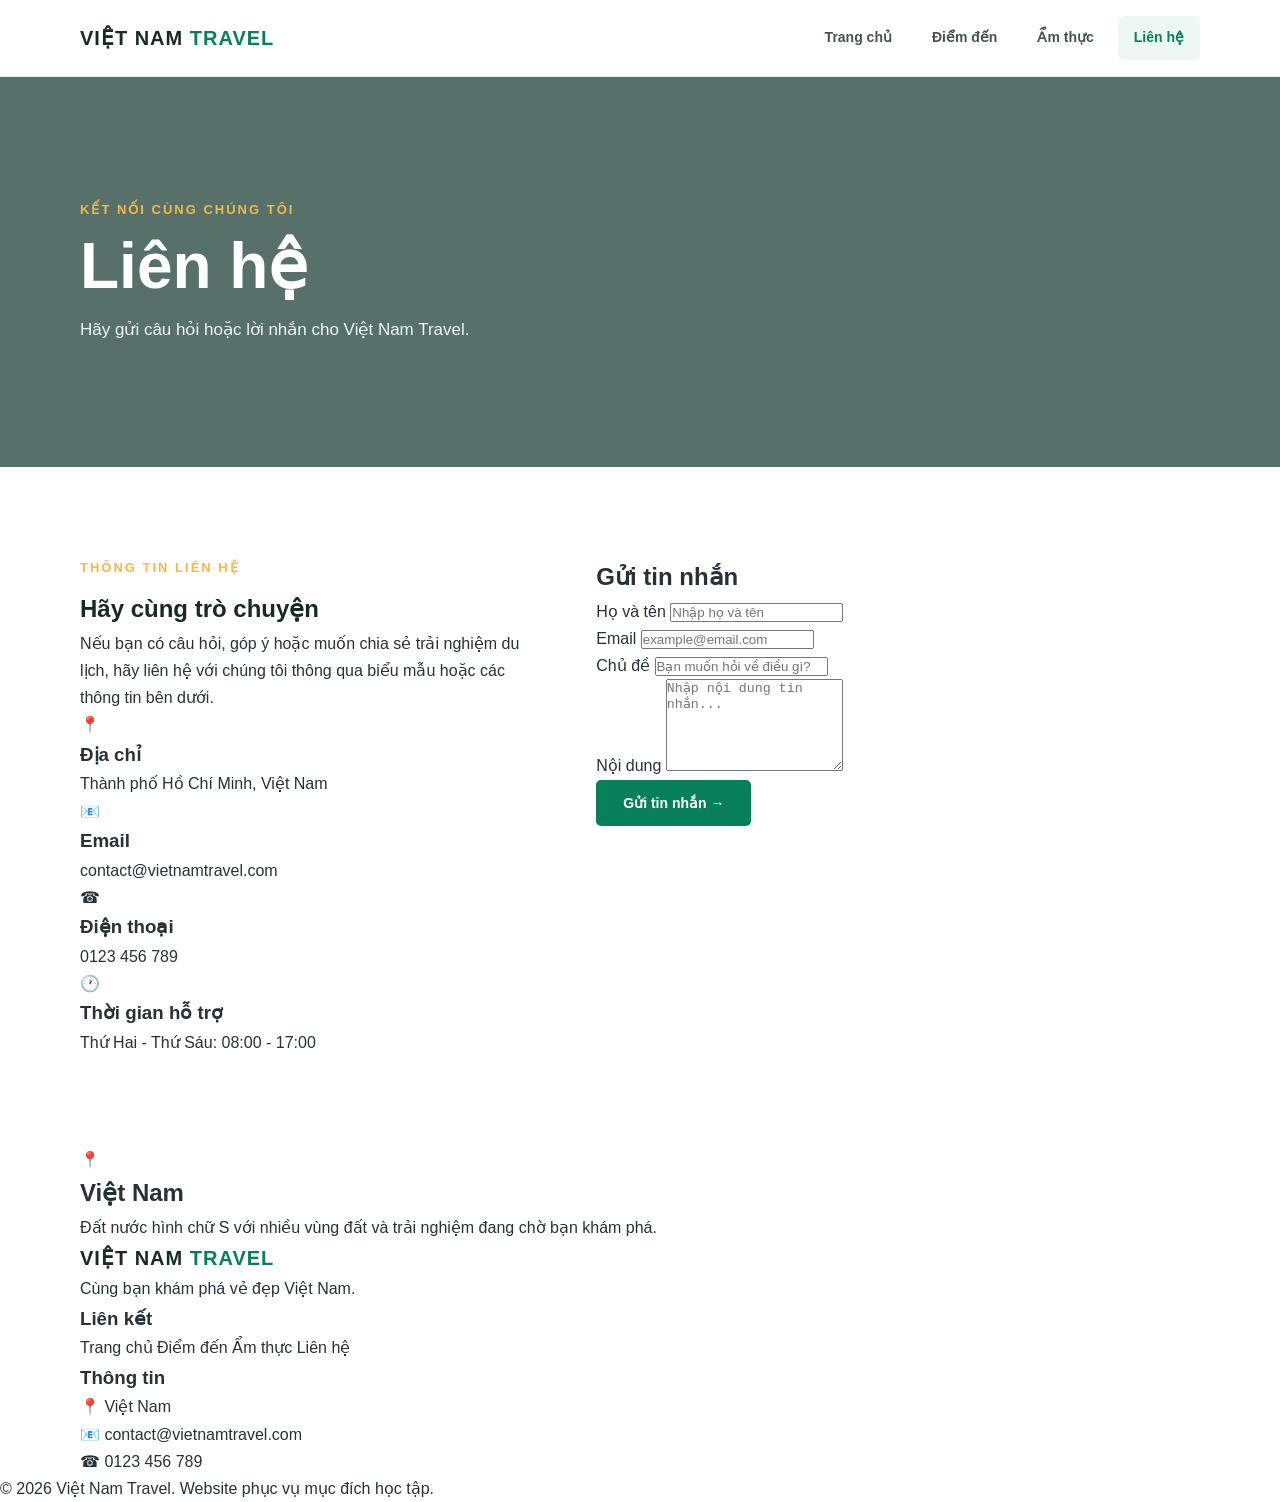
==== contact.html @ dacb250d "first commit" ====
<!DOCTYPE html>
<html lang="vi">

<head>
    <meta charset="UTF-8">
    <meta name="viewport" content="width=device-width, initial-scale=1.0">
    <meta name="description" content="Liên hệ Việt Nam Travel">
    <title>Liên hệ - Việt Nam Travel</title>
    <link rel="stylesheet" href="style.css">
</head>

<body>
    <header class="site-header">
        <div class="container header-content">
            <a href="index.html" class="logo">VIỆT NAM <span>TRAVEL</span></a>
            <nav class="navbar">
                <a href="index.html">Trang chủ</a>
                <a href="destinations.html">Điểm đến</a>
                <a href="food.html">Ẩm thực</a>
                <a href="contact.html" class="active">Liên hệ</a>
            </nav>
        </div>
    </header>
    <main>
        <section class="page-banner contact-banner">
            <div class="container">
                <p class="hero-subtitle">KẾT NỐI CÙNG CHÚNG TÔI</p>
                <h1>Liên hệ</h1>
                <p>
                    Hãy gửi câu hỏi hoặc lời nhắn cho Việt Nam Travel.
                </p>
            </div>
        </section>
        <section class="section contact-section">
            <div class="container">
                <div class="contact-grid">
                    <div class="contact-info">
                        <p class="section-label">THÔNG TIN LIÊN HỆ</p>
                        <h2>Hãy cùng trò chuyện</h2>
                        <p>
                            Nếu bạn có câu hỏi, góp ý hoặc muốn chia sẻ
                            trải nghiệm du lịch, hãy liên hệ với chúng tôi
                            thông qua biểu mẫu hoặc các thông tin bên dưới.
                        </p>
                        <div class="contact-item">
                            <span class="contact-icon">📍</span>
                            <div>
                                <h3>Địa chỉ</h3>
                                <p>Thành phố Hồ Chí Minh, Việt Nam</p>
                            </div>
                        </div>
                        <div class="contact-item">
                            <span class="contact-icon">📧</span>
                            <div>
                                <h3>Email</h3>
                                <p>contact@vietnamtravel.com</p>
                            </div>
                        </div>
                        <div class="contact-item">
                            <span class="contact-icon">☎</span>
                            <div>
                                <h3>Điện thoại</h3>
                                <p>0123 456 789</p>
                            </div>
                        </div>
                        <div class="contact-item">
                            <span class="contact-icon">🕐</span>
                            <div>
                                <h3>Thời gian hỗ trợ</h3>
                                <p>Thứ Hai - Thứ Sáu: 08:00 - 17:00</p>
                            </div>
                        </div>
                    </div>
                    <div class="contact-form-wrapper">
                        <h2>Gửi tin nhắn</h2>
                        <form class="contact-form" action="#" method="post">
                            <div class="form-row">
                                <div class="form-group">
                                    <label for="name">Họ và tên</label>
                                    <input type="text" id="name" name="name" placeholder="Nhập họ và tên" required>
                                </div>
                                <div class="form-group">
                                    <label for="email">Email</label>
                                    <input type="email" id="email" name="email" placeholder="example@email.com"
                                        required>
                                </div>
                            </div>
                            <div class="form-group">
                                <label for="subject">Chủ đề</label>
                                <input type="text" id="subject" name="subject" placeholder="Bạn muốn hỏi về điều gì?">
                            </div>
                            <div class="form-group">
                                <label for="message">Nội dung</label>
                                <textarea id="message" name="message" rows="6" placeholder="Nhập nội dung tin nhắn..."
                                    required></textarea>
                            </div>
                            <button type="submit" class="btn">
                                Gửi tin nhắn →
                            </button>
                        </form>
                    </div>
                </div>
            </div>
        </section>
        <section class="map-section">
            <div class="container">
                <div class="simple-map">
                    <div class="map-icon">📍</div>
                    <h2>Việt Nam</h2>
                    <p>
                        Đất nước hình chữ S với nhiều vùng đất và
                        trải nghiệm đang chờ bạn khám phá.
                    </p>
                </div>
            </div>
        </section>
    </main>
    <footer class="site-footer">
        <div class="container footer-grid">
            <div>
                <a href="index.html" class="logo footer-logo">
                    VIỆT NAM <span>TRAVEL</span>
                </a>
                <p>Cùng bạn khám phá vẻ đẹp Việt Nam.</p>
            </div>
            <div>
                <h3>Liên kết</h3>
                <a href="index.html">Trang chủ</a>
                <a href="destinations.html">Điểm đến</a>
                <a href="food.html">Ẩm thực</a>
                <a href="contact.html">Liên hệ</a>
            </div>
            <div>
                <h3>Thông tin</h3>
                <p>📍 Việt Nam</p>
                <p>📧 contact@vietnamtravel.com</p>
                <p>☎ 0123 456 789</p>
            </div>
        </div>
        <div class="footer-bottom">
            <p>&copy; 2026 Việt Nam Travel. Website phục vụ mục đích học tập.</p>
        </div>
    </footer>
</body>

</html>
---- style.css ----
/* ---------- RESET ---------- */

* {
    margin: 0;
    padding: 0;
    box-sizing: border-box;
}

html {
    scroll-behavior: smooth;
}

body {
    font-family: Arial, Helvetica, sans-serif;
    color: #263238;
    background: #ffffff;
    line-height: 1.7;
}

img {
    display: block;
    width: 100%;
}

a {
    text-decoration: none;
    color: inherit;
}

.container {
    width: min(1120px, 92%);
    margin: 0 auto;
}

/* ---------- COLORS ---------- */

:root {
    --primary: #087f5b;
    --primary-dark: #056044;
    --secondary: #f4b942;
    --dark: #172b24;
    --text: #52605a;
    --light: #f4f8f6;
    --white: #ffffff;
    --border: #dce7e2;
}

/* ---------- HEADER ---------- */

.site-header {
    background: rgba(255, 255, 255, 0.98);
    border-bottom: 1px solid #e8efec;
    position: sticky;
    top: 0;
    z-index: 1000;
}

.header-content {
    min-height: 76px;
    display: flex;
    align-items: center;
    justify-content: space-between;
    gap: 30px;
}

.logo {
    color: var(--dark);
    font-size: 20px;
    font-weight: 800;
    letter-spacing: 1px;
    white-space: nowrap;
}

.logo span {
    color: var(--primary);
}

.navbar {
    display: flex;
    align-items: center;
    gap: 8px;
}

.navbar a {
    padding: 10px 16px;
    color: #45534d;
    font-size: 14px;
    font-weight: 600;
    border-radius: 6px;
    transition: 0.3s ease;
}

.navbar a:hover,
.navbar a.active {
    color: var(--primary);
    background: #edf7f3;
}

/* ---------- HERO ---------- */

.hero {
    min-height: 650px;
    position: relative;
    display: flex;
    align-items: center;
    background:
        linear-gradient(rgba(8, 45, 34, 0.62), rgba(8, 45, 34, 0.55)),
        url("../images/banner.jpg") center/cover no-repeat;
}

.hero-content {
    position: relative;
    z-index: 2;
    color: var(--white);
    padding: 80px 0;
}

.hero-subtitle,
.section-label {
    color: var(--secondary);
    font-size: 13px;
    font-weight: 800;
    letter-spacing: 2px;
    margin-bottom: 10px;
}

.hero h1 {
    font-size: clamp(48px, 7vw, 82px);
    line-height: 1.05;
    margin-bottom: 24px;
    letter-spacing: -2px;
}

.hero h1 span {
    color: #bcebdc;
}

.hero-description {
    max-width: 570px;
    font-size: 18px;
    color: #f1f7f4;
    margin-bottom: 32px;
}

/* ---------- BUTTON ---------- */

.btn {
    display: inline-block;
    padding: 13px 25px;
    border: 2px solid var(--primary);
    border-radius: 5px;
    background: var(--primary);
    color: white;
    font-weight: 700;
    font-size: 14px;
    transition: 0.3s ease;
    cursor: pointer;
}

.btn:hover {
    background: var(--primary-dark);
    border-color: var(--primary-dark);
    transform: translateY(-2px);
}

.btn-light {
    color: var(--primary);
    background: white;
    border-color: white;
}

.btn-light:hover {
    color: white;
    background: transparent;
}

/* ---------- GENERAL SECTIONS ---------- */

.section {
    padding: 90px 0;
}

.section-heading {
    margin-bottom: 45px;
}

.section-heading.center {
    text-align: center;
}

.section-heading h2 {
    color: var(--dark);
    font-size: clamp(30px, 4vw, 42px);
    line-height: 1.2;
    margin-bottom: 18px;
}

.heading-line {
    width: 55px;
    height: 3px;
    background: var(--secondary);
}

.center .heading-line {
    margin: 0 auto;
}

/* ---------- INTRO ---------- */

.intro {
    background: var(--white);
}

.intro-grid {
    display: grid;
    grid-template-columns: 1fr 1fr;
    gap: 70px;
    align-items: center;
}

.intro-text p {
    margin-bottom: 18px;
    color: var(--text);
}

.intro-text strong {
    color: var(--primary);
}

.text-link {
    display: inline-block;
    color: var(--primary);
    font-weight: 700;
    margin-top: 8px;
}

.text-link:hover {
    color: var(--primary-dark);
}

.feature-cards {
    display: grid;
    grid-template-columns: repeat(2, 1fr);
    gap: 18px;
}

.feature-card {
    padding: 28px 22px;
    border: 1px solid var(--border);
    border-radius: 8px;
    background: #fff;
    transition: 0.3s ease;
}

.feature-card:hover {
    transform: translateY(-5px);
    border-color: #a9d8c8;
    box-shadow: 0 12px 30px rgba(22, 70, 54, 0.08);
}

.feature-icon {
    font-size: 32px;
    display: block;
    margin-bottom: 12px;
}

.feature-card h3 {
    color: var(--dark);
    font-size: 18px;
    margin-bottom: 5px;
}

.feature-card p {
    color: var(--text);
    font-size: 14px;
}

/* ---------- DESTINATION PREVIEW ---------- */

.destinations-preview {
    background: var(--light);
}

.destination-grid {
    display: grid;
    grid-template-columns: repeat(3, 1fr);
    gap: 25px;
}

.destination-card {
    overflow: hidden;
    background: white;
    border-radius: 8px;
    box-shadow: 0 8px 25px rgba(27, 61, 49, 0.07);
}

.destination-card img {
    height: 250px;
    object-fit: cover;
    transition: 0.4s ease;
}

.destination-card:hover img {
    transform: scale(1.04);
}

.card-content {
    padding: 25px;
}

.card-content>span {
    color: var(--primary);
    font-size: 11px;
    font-weight: 800;
    letter-spacing: 1.5px;
}

.card-content h3 {
    color: var(--dark);
    font-size: 25px;
    margin: 5px 0 8px;
}

.card-content p {
    color: var(--text);
    font-size: 14px;
    margin-bottom: 15px;
}

.card-content a {
    color: var(--primary);
    font-size: 14px;
    font-weight: 700;
}

/* ---------- CTA ---------- */

.cta-section {
    background:
        linear-gradient(rgba(5, 72, 52, 0.92), rgba(5, 72, 52, 0.92)),
        url("../images/banner.jpg") center/cover;
    color: white;
    text-align: center;
    padding: 90px 0;
}

.cta-content h2 {
    font-size: clamp(30px, 4vw, 44px);
    margin-bottom: 12px;
}

.cta-content>p:not(.section-label) {
    color: #dcefe8;
    margin-bottom: 28px;
}

/* ---------- PAGE BANNER ---------- */
.page-banner {
    min-height: 390px;
    display: flex;
    align-items: center;
    color: white;
    background-position: center;
    background-size: cover;
    position: relative;
}

.page-banner::before {
    content: "";
    position: absolute;
    inset: 0;
    background: rgba(8, 47, 36, 0.68);
}

.page-banner .container {
    position: relative;
    z-index: 2;
}

.destinations-banner {
    background-image: url("../images/destinations-banner.jpg");
}

.food-banner {
    background-image: url("../images/food-banner.jpg");
}

.contact-banner {
    background-image: url("../images/contact-banner.jpg");
}

.page-banner h1 {
    font-size: clamp(42px, 6vw, 64px);
    line-height: 1.1;
    margin-bottom: 15px;
}

.page-banner p:not(.hero-subtitle) {
    max-width: 600px;
    font-size: 17px;
    color: #edf7f3;
}

/* ---------- DESTINATIONS PAGE ---------- */

.destination-list {
    display: flex;
    flex-direction: column;
    gap: 55px;
}

.destination-large {
    display: grid;
    grid-template-columns: 1fr 1fr;
    background: white;
    border: 1px solid var(--border);
    border-radius: 10px;
    overflow: hidden;
}

.destination-large.reverse .destination-image {
    order: 2;
}

.destination-large.reverse .destination-info {
    order: 1;
}

.destination-image {
    min-height: 410px;
}

.destination-image img {
    height: 100%;
    object-fit: cover;
}

.destination-info {
    padding: 48px;
    display: flex;
    flex-direction: column;
    justify-content: center;
}

.region,
.food-region {
    color: var(--primary);
    font-size: 11px;
    font-weight: 800;
    letter-spacing: 1.5px;
}

.destination-info h2 {
    color: var(--dark);
    font-size: 36px;
    margin: 5px 0 15px;
}

.destination-info p {
    color: var(--text);
    margin-bottom: 15px;
}

.destination-tags {
    display: flex;
    flex-wrap: wrap;
    gap: 8px;
    margin-top: 10px;
}

.destination-tags span {
    background: #edf7f3;
    color: var(--primary-dark);
    padding: 6px 10px;
    border-radius: 4px;
    font-size: 12px;
}

.quote-section {
    padding: 90px 0;
    text-align: center;
    background: var(--light);
}

.quote-section blockquote {
    max-width: 750px;
    margin: 0 auto 15px;
    color: var(--dark);
    font-size: clamp(25px, 4vw, 38px);
    font-weight: 700;
    line-height: 1.35;
}

.quote-section p {
    color: var(--primary);
    font-weight: 700;
}

/* ---------- FOOD PAGE ---------- */

.food-grid {
    display: grid;
    grid-template-columns: repeat(3, 1fr);
    gap: 25px;
}

.food-card {
    overflow: hidden;
    background: white;
    border: 1px solid var(--border);
    border-radius: 8px;
    transition: 0.3s ease;
}

.food-card:hover {
    transform: translateY(-5px);
    box-shadow: 0 15px 35px rgba(27, 61, 49, 0.09);
}

.food-card img {
    height: 240px;
    object-fit: cover;
}

.food-content {
    padding: 23px;
}

.food-content h3 {
    color: var(--dark);
    font-size: 24px;
    margin: 4px 0 8px;
}

.food-content p {
    color: var(--text);
    font-size: 14px;
}

.food-tips {
    padding: 80px 0;
    background: var(--light);
}

.tips-content {
    display: grid;
    grid-template-columns: 1fr 1fr;
    gap: 80px;
    align-items: center;
}

.tips-content h2 {
    color: var(--dark);
    font-size: 38px;
    margin-bottom: 15px;
}

.tips-content>div:first-child>p:last-child {
    color: var(--text);
}

.tips-list {
    display: flex;
    flex-direction: column;
    gap: 18px;
}

.tips-list>div {
    display: flex;
    gap: 18px;
    align-items: center;
    padding: 18px;
    background: white;
    border: 1px solid var(--border);
}

.tips-list span {
    color: var(--secondary);
    font-size: 22px;
    font-weight: 800;
}

.tips-list p {
    color: var(--text);
    font-size: 14px;
}

/* ---------- CONTACT PAGE ---------- */

.contact-section {
    background: white;
}

.contact-grid {
    display: grid;
    grid-template-columns: 0.85fr 1.15fr;
    gap: 70px;
}

.contact-info h2 {
    color: var(--dark);
}
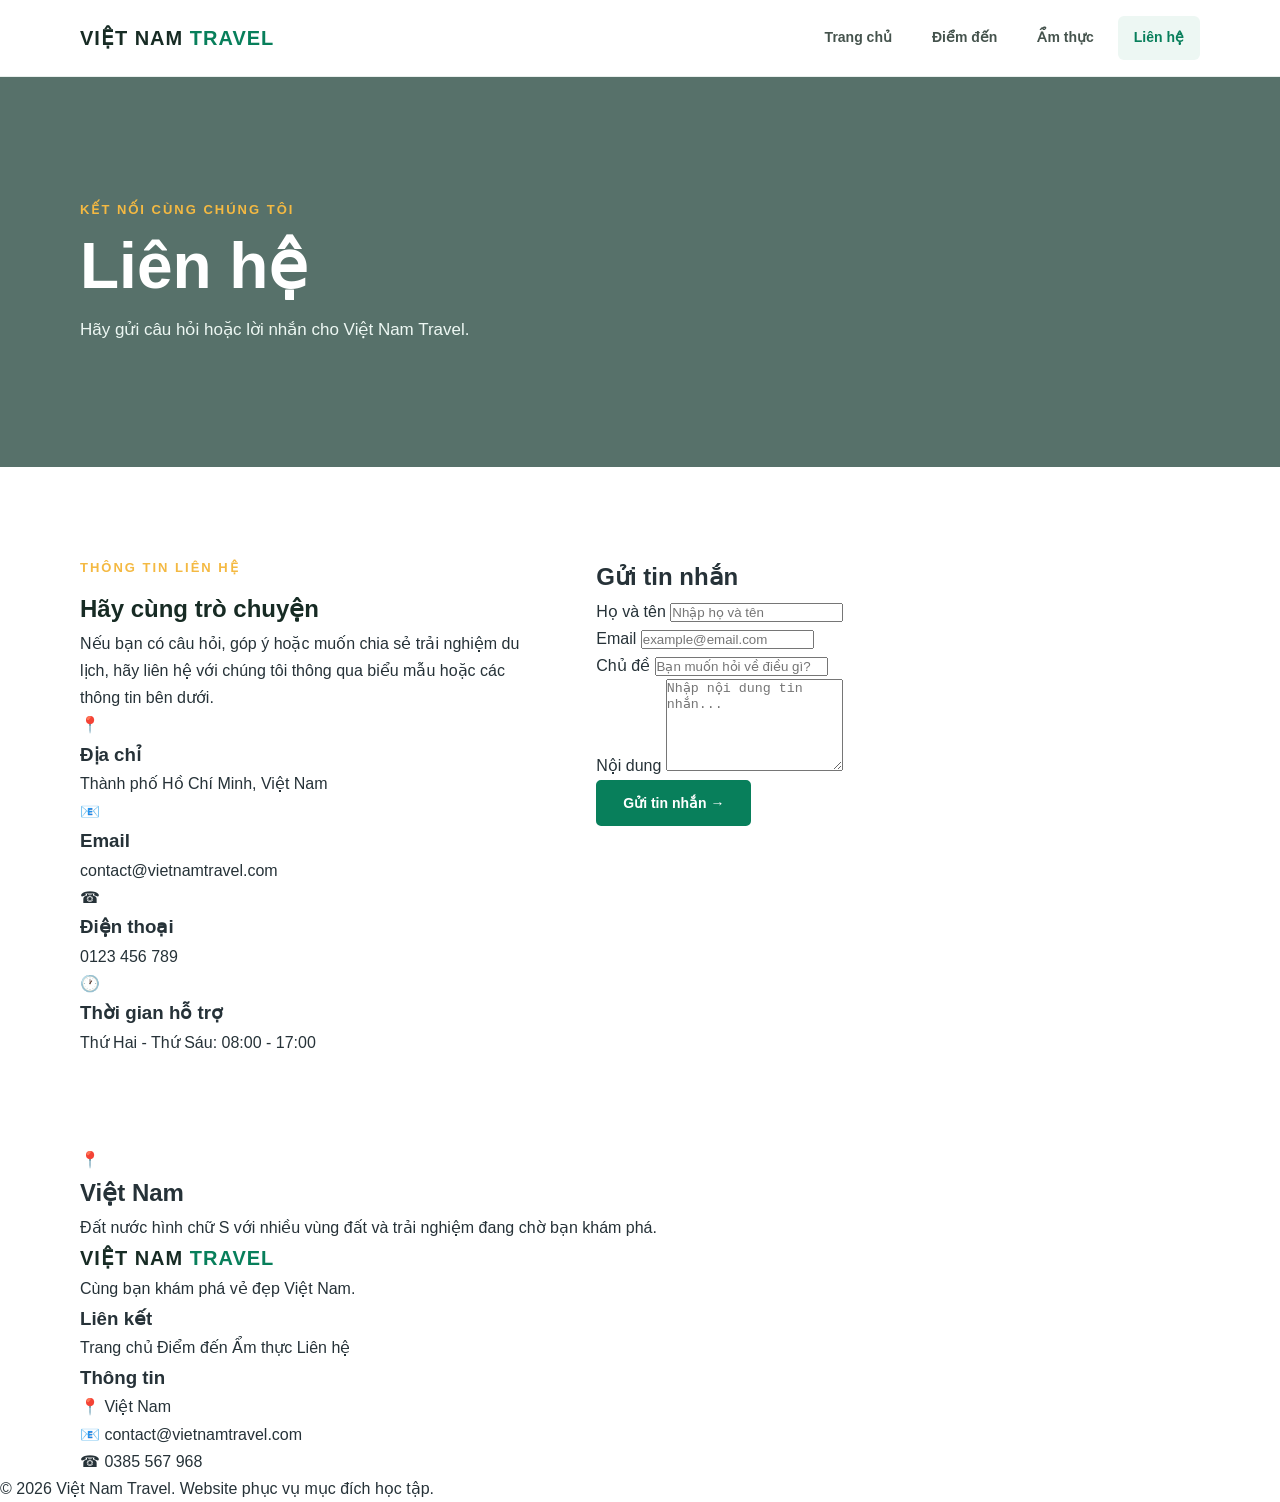
==== commit d722473b: "update" ====
--- a/contact.html
+++ b/contact.html
@@ -134,7 +134,7 @@
                 <h3>Thông tin</h3>
                 <p>📍 Việt Nam</p>
                 <p>📧 contact@vietnamtravel.com</p>
-                <p>☎ 0123 456 789</p>
+                <p>☎ 0385 567 968 </p>
             </div>
         </div>
         <div class="footer-bottom">
